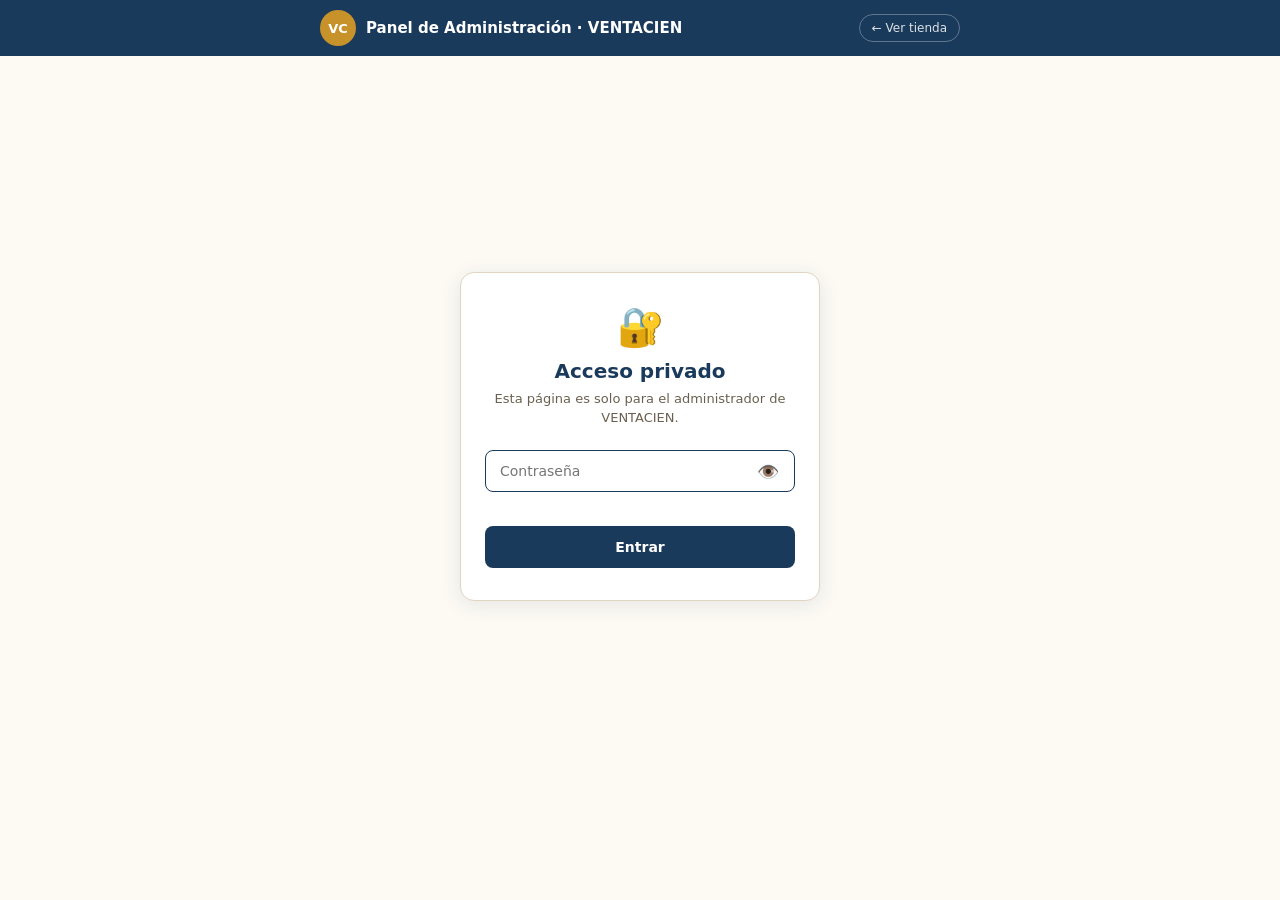
==== admin-ventacien-seguro-7x9k2.html @ 49055be9 "Add files via upload" ====
<!DOCTYPE html>
<html lang="es">
<head>
<meta charset="UTF-8">
<meta name="viewport" content="width=device-width, initial-scale=1.0">
<title>Admin · VENTACIEN</title>
<style>
:root{
  --azul:#1a3a5c;--azul2:#2a5080;--dorado:#c8922a;
  --crema:#fdfaf4;--crema2:#f5efe4;--linea:#e0d5c0;
  --texto:#1e2d1e;--suave:#6b6050;--rojo:#c0392b;--verde:#1a8a4a;--radio:10px;
}
*{box-sizing:border-box;margin:0;padding:0;}
body{background:var(--crema);color:var(--texto);font-family:'Segoe UI',system-ui,-apple-system,sans-serif;min-height:100vh;font-size:15px;}
button{cursor:pointer;font-family:inherit;}

.hdr{background:var(--azul);color:#fff;padding:0 16px;}
.hdr-in{max-width:640px;margin:0 auto;display:flex;align-items:center;justify-content:space-between;height:56px;}
.badge{width:36px;height:36px;border-radius:50%;background:var(--dorado);display:flex;align-items:center;justify-content:center;font-weight:800;font-size:13px;color:#fff;}
.hdr-titulo{font-weight:700;font-size:15px;margin-left:10px;flex:1;}
.hdr-link{background:transparent;border:1.5px solid rgba(255,255,255,0.3);color:rgba(255,255,255,0.85);padding:6px 12px;border-radius:20px;font-size:12px;text-decoration:none;}

.wrap{max-width:640px;margin:0 auto;padding:20px 14px 80px;}

.login-bg{min-height:80vh;display:flex;align-items:center;justify-content:center;}
.login-card{background:#fff;border:1px solid var(--linea);border-radius:14px;padding:32px 24px;max-width:360px;width:100%;text-align:center;box-shadow:0 4px 20px rgba(26,58,92,0.1);}
.login-ico{font-size:38px;margin-bottom:10px;}
.login-h{font-size:20px;font-weight:800;color:var(--azul);margin-bottom:6px;}
.login-p{font-size:13px;color:var(--suave);margin-bottom:22px;line-height:1.5;}

.pass-wrap{position:relative;margin-bottom:10px;}
.pass-wrap .input{margin-bottom:0;padding-right:44px;}
.toggle-pass{position:absolute;right:6px;top:50%;transform:translateY(-50%);background:transparent;border:none;font-size:18px;padding:6px 10px;border-radius:6px;color:var(--suave);}
.toggle-pass:hover{background:var(--crema2);}

.input{width:100%;border:1.5px solid var(--linea);border-radius:8px;padding:12px 14px;font-size:14px;font-family:inherit;background:#fff;transition:border-color .2s;margin-bottom:10px;}
.input:focus{outline:none;border-color:var(--azul);}
.err{color:var(--rojo);font-size:12px;min-height:16px;margin-bottom:8px;line-height:1.4;}
.btn{width:100%;border:none;padding:13px;border-radius:8px;font-size:14px;font-weight:700;transition:background .2s;}
.btn-azul{background:var(--azul);color:#fff;}
.btn-azul:hover{background:var(--azul2);}
.btn-dorado{background:var(--dorado);color:#fff;}
.btn-verde{background:var(--verde);color:#fff;}
.btn-verde:hover{background:#0f6a37;}
.btn-outline{background:transparent;border:1.5px solid var(--linea);color:var(--suave);width:100%;padding:12px;border-radius:8px;font-size:14px;font-weight:600;}

#panel,#form-producto{display:none;}
.aviso{background:rgba(200,146,42,.1);border:1.5px solid rgba(200,146,42,.35);border-radius:8px;padding:12px 14px;font-size:12.5px;line-height:1.65;color:#5c4a14;margin-bottom:16px;}
.aviso code{background:rgba(200,146,42,.2);padding:1px 5px;border-radius:3px;font-weight:700;}
.aviso strong{color:var(--rojo);}
.acciones-top{display:flex;flex-direction:column;gap:10px;margin-bottom:20px;}
.acciones-github{display:flex;flex-wrap:wrap;gap:8px;align-items:center;background:#fff;border:1px solid var(--linea);border-radius:10px;padding:12px;margin-bottom:16px;}
.acciones-github input{flex:1;min-width:140px;border:1.5px solid var(--linea);border-radius:6px;padding:8px 10px;font-size:13px;}
.acciones-github .btn{width:auto;padding:8px 18px;}

/* ===== PANEL TASAS DE CAMBIO ===== */
.tasas-panel{background:#fff;border:1.5px solid var(--dorado);border-radius:10px;padding:14px;margin-bottom:16px;}
.tasas-titulo{font-size:13px;font-weight:800;color:var(--azul);margin-bottom:10px;display:flex;align-items:center;gap:6px;text-transform:uppercase;letter-spacing:.04em;}
.tasas-grid{display:grid;grid-template-columns:repeat(auto-fill,minmax(150px,1fr));gap:8px;margin-bottom:10px;}
.tasa-item{display:flex;flex-direction:column;gap:3px;}
.tasa-item label{font-size:10.5px;font-weight:700;color:var(--suave);text-transform:uppercase;letter-spacing:.04em;}
.tasa-item input{border:1.5px solid var(--linea);border-radius:6px;padding:7px 9px;font-size:14px;font-family:inherit;font-weight:700;color:var(--azul);background:#fff;width:100%;}
.tasa-item input:focus{outline:none;border-color:var(--azul);}
.tasa-item input[readonly]{background:var(--crema2);color:var(--suave);cursor:not-allowed;}
.tasas-btns{display:flex;flex-wrap:wrap;gap:8px;}
.tasas-btns .btn{width:auto;padding:8px 14px;font-size:12px;}
.tasas-help{font-size:11px;color:var(--suave);margin-top:8px;line-height:1.5;}

.cat-select{width:100%;border:1.5px solid var(--linea);border-radius:8px;padding:10px 12px;font-size:13.5px;font-family:inherit;background:#fff;color:var(--texto);margin-bottom:16px;}
.buscador-admin{width:100%;border:1.5px solid var(--linea);border-radius:8px;padding:10px 12px;font-size:13.5px;font-family:inherit;background:#fff;color:var(--texto);margin-bottom:12px;}
.buscador-admin:focus{outline:none;border-color:var(--azul);}
.resultado-contador{font-size:12px;color:var(--suave);margin-bottom:10px;display:block;}

.lista{display:flex;flex-direction:column;gap:10px;}
.item{display:flex;align-items:center;gap:12px;background:#fff;border:1px solid var(--linea);border-radius:10px;padding:12px;box-shadow:0 1px 4px rgba(26,58,92,.06);}
.item.rebajado{border-color:#e6391a;box-shadow:0 1px 6px rgba(230,57,26,.15);}
.item-img{width:60px;height:60px;border-radius:8px;object-fit:cover;flex-shrink:0;background:var(--crema2);}
.item-img-ph{width:60px;height:60px;border-radius:8px;flex-shrink:0;background:var(--crema2);display:flex;align-items:center;justify-content:center;font-size:22px;opacity:.4;}
.item-info{flex:1;min-width:0;}
.item-cat{font-size:10.5px;font-weight:700;text-transform:uppercase;letter-spacing:.06em;color:var(--dorado);margin-bottom:2px;}
.item-nombre{font-size:14px;font-weight:700;color:var(--azul);white-space:nowrap;overflow:hidden;text-overflow:ellipsis;}
.item-precio{font-size:12.5px;color:var(--dorado);margin-top:2px;}
.item-precio .precio-orig{color:#999;text-decoration:line-through;margin-left:4px;font-weight:400;font-size:11.5px;}
.item-precio .precio-off{background:#fdecec;color:#c0392b;font-weight:800;font-size:10.5px;padding:1px 5px;border-radius:3px;margin-left:4px;}
.item-btns{display:flex;gap:6px;flex-shrink:0;}
.btn-sm{border:1.5px solid var(--linea);background:transparent;color:var(--texto);font-size:12px;padding:6px 10px;border-radius:6px;font-family:inherit;}
.btn-del{border:1.5px solid var(--rojo);background:transparent;color:var(--rojo);width:34px;height:34px;border-radius:6px;display:flex;align-items:center;justify-content:center;font-size:16px;}
.btn-stock{border:1.5px solid var(--suave);background:transparent;color:var(--suave);width:34px;height:34px;border-radius:6px;display:flex;align-items:center;justify-content:center;font-size:15px;}
.btn-stock.activo{border-color:var(--rojo);background:var(--rojo);color:#fff;}
.item.agotado{opacity:.5;}
.item-agotado-tag{color:var(--rojo);font-weight:700;}
.empty-lista{text-align:center;padding:36px 20px;color:var(--suave);font-size:14px;}

.form-h{font-size:18px;font-weight:800;color:var(--azul);margin-bottom:18px;}
.form-group{margin-bottom:16px;}
.form-row{display:flex;gap:12px;margin-bottom:16px;}
.lbl{display:block;font-size:11.5px;font-weight:700;color:var(--suave);margin-bottom:6px;text-transform:uppercase;letter-spacing:.04em;}
.textarea{width:100%;border:1.5px solid var(--linea);border-radius:8px;padding:11px 13px;font-size:14px;background:#fff;min-height:85px;resize:vertical;font-family:inherit;}
.textarea:focus{outline:none;border-color:var(--azul);}
.img-picker{border:2px dashed var(--linea);border-radius:10px;cursor:pointer;display:flex;align-items:center;justify-content:center;overflow:hidden;height:170px;background:#fff;transition:border-color .2s;}
.img-picker:hover{border-color:var(--azul);}
.img-picker img{width:100%;height:100%;object-fit:cover;}
.img-ph{display:flex;flex-direction:column;align-items:center;gap:8px;color:var(--suave);font-size:13px;}
.aviso-archivo{margin-top:10px;background:rgba(200,146,42,.1);border:1.5px dashed rgba(200,146,42,.5);border-radius:8px;padding:11px 13px;font-size:12px;line-height:1.7;color:#5c4a14;display:none;}
.aviso-archivo code{background:rgba(200,146,42,.2);padding:1px 5px;border-radius:3px;font-weight:700;}
.btn-dl-foto{margin-top:8px;background:var(--dorado);color:#fff;border:none;padding:8px 14px;border-radius:6px;font-size:12px;font-weight:700;font-family:inherit;}
.sep{height:1px;background:var(--linea);margin:20px 0;}

.help-txt{font-size:11.5px;color:var(--suave);margin-top:4px;line-height:1.5;}
.help-txt code{background:var(--crema2);padding:1px 5px;border-radius:3px;font-weight:700;}

.preview-card{background:#fff;border:1px solid var(--linea);border-radius:12px;padding:12px;margin-bottom:16px;display:flex;gap:12px;align-items:center;}
.preview-card.rebajado{border-color:#e6391a;background:linear-gradient(135deg,#fff 70%,#fff5f4);}
.preview-img{width:60px;height:60px;border-radius:8px;object-fit:cover;background:var(--crema2);flex-shrink:0;display:flex;align-items:center;justify-content:center;font-size:22px;opacity:.5;}
.preview-info{flex:1;min-width:0;}
.preview-nombre{font-size:13px;font-weight:700;color:var(--azul);margin-bottom:3px;}
.preview-precio{font-size:16px;font-weight:800;color:var(--azul);}
.preview-precio.rebajado{color:#c0392b;}
.preview-precio-orig{font-size:12px;color:#999;text-decoration:line-through;font-weight:500;margin-left:6px;}
.preview-off{display:inline-block;background:linear-gradient(135deg,#e6391a,#ff6a2f);color:#fff;font-size:11px;font-weight:900;padding:2px 7px;border-radius:4px;margin-left:6px;letter-spacing:.02em;}

.stats{display:grid;grid-template-columns:repeat(2,1fr);gap:10px;margin-bottom:18px;}
.stat{background:#fff;border:1px solid var(--linea);border-radius:10px;padding:14px;text-align:center;}
.stat-n{font-size:24px;font-weight:800;color:var(--azul);}
.stat-l{font-size:11px;color:var(--suave);text-transform:uppercase;letter-spacing:.06em;}

.toast{position:fixed;bottom:20px;left:50%;transform:translateX(-50%);background:#1a3a5c;color:#fff;padding:12px 24px;border-radius:10px;font-weight:600;box-shadow:0 4px 15px rgba(0,0,0,0.3);z-index:999;animation:fadeIn 0.3s;max-width:90%;text-align:center;}
@keyframes fadeIn{from{opacity:0;transform:translateY(20px);}to{opacity:1;transform:translateY(0);}}
</style>
</head>
<body>

<header class="hdr">
  <div class="hdr-in">
    <div class="badge">VC</div>
    <span class="hdr-titulo">Panel de Administración · VENTACIEN</span>
    <a href="index.html" class="hdr-link">← Ver tienda</a>
  </div>
</header>

<div class="wrap">

  <!-- LOGIN -->
  <div class="login-bg" id="loginWrap">
    <div class="login-card">
      <div class="login-ico">🔐</div>
      <h2 class="login-h">Acceso privado</h2>
      <p class="login-p">Esta página es solo para el administrador de VENTACIEN.</p>
      <div class="pass-wrap">
        <input type="password" class="input" id="passInput" placeholder="Contraseña" autocomplete="off">
        <button type="button" class="toggle-pass" id="togglePass" title="Mostrar/ocultar contraseña">👁️</button>
      </div>
      <div class="err" id="loginErr"></div>
      <button class="btn btn-azul" id="loginBtn">Entrar</button>
    </div>
  </div>

  <!-- PANEL -->
  <div id="panel">

    <div class="stats" id="stats"></div>

    <!-- TASAS DE CAMBIO -->
    <div class="tasas-panel">
      <div class="tasas-titulo">💱 Tasas de cambio (afectan los precios de la tienda)</div>
      <div class="tasas-grid">
        <div class="tasa-item"><label>USD (base)</label><input type="number" id="tasaUSD" value="1" step="0.01" readonly></div>
        <div class="tasa-item"><label>MN (CUP)</label><input type="number" id="tasaMN" value="810" step="1"></div>
        <div class="tasa-item"><label>Transferencia</label><input type="number" id="tasaTransferencia" value="825" step="1"></div>
        <div class="tasa-item"><label>Zelle</label><input type="number" id="tasaZelle" value="1.05" step="0.01"></div>
        <div class="tasa-item"><label>Tarjeta</label><input type="number" id="tasaTarjeta" value="1.1" step="0.01"></div>
        <div class="tasa-item"><label>Euro</label><input type="number" id="tasaEuro" value="0.90" step="0.01"></div>
      </div>
      <div class="tasas-btns">
        <button class="btn btn-azul" id="guardarTasasBtn">💾 Guardar (local)</button>
        <button class="btn btn-verde" id="publicarTasasBtn">🚀 Publicar en GitHub</button>
        <button class="btn btn-dorado" id="descargarTasasBtn">⬇ Descargar tasas.json</button>
      </div>
      <div class="tasas-help">💡 El <strong>USD</strong> siempre es 1 (es la moneda base). Los demás valores son el multiplicador desde USD. Ej: si MN = 810, un producto de 10 USD se mostrará como <code>8,100 MN</code>.</div>
    </div>

    <div class="acciones-github" id="gitConfig">
      <input type="text" id="gitRepo" placeholder="usuario/repo (ej: revolico-cienfuegos/Catalogo-de-ventas)" style="flex:2;">
      <input type="password" id="gitToken" placeholder="Token de GitHub (clásico)" style="flex:2;">
      <button class="btn btn-azul" id="guardarGitConfig" style="width:auto;padding:8px 18px;">💾 Guardar</button>
      <button class="btn btn-verde" id="publicarGitBtn" style="width:auto;padding:8px 18px;">🚀 Publicar productos</button>
    </div>

    <div class="aviso">
      <strong>⚠️ Sincronización:</strong> Los productos que ves aquí están guardados en tu navegador (<code>localStorage</code>). <br>
      ✅ Al guardar un producto con foto nueva, la imagen se subirá automáticamente a GitHub (si has configurado token y repositorio).<br>
      <strong>💱 TASAS:</strong> Edita los valores del panel de arriba y pulsa <strong>🚀 Publicar en GitHub</strong> para que la tienda use las nuevas tasas. También puedes descargar <code>tasas.json</code> y subirlo manualmente.<br>
      <strong>💡 REBAJAS:</strong> Rellena <code>Precio original</code> para activar la rebaja (badge -X% rojo y sección "Ofertas del día").<br>
      <strong>⏱️ REBAJAS CON TIEMPO:</strong> La rebaja dura <strong>7 días</strong> desde la <code>Fecha de inicio de la rebaja</code>. Pasado ese tiempo, se quita automáticamente.<br>
      <strong>🆕 NUEVO:</strong> El campo <code>fecha_agregado</code> controla cuándo se quita el badge "Nuevo" (7 días después).<br>
      <strong>🎅 GORRO NAVIDEÑO:</strong> Cada producto tiene un checkbox propio para activar/desactivar la cinta verde y el gorro de regalo.
    </div>

    <div class="acciones-top">
      <button class="btn btn-azul" id="nuevoBtn">＋ Agregar producto</button>
      <button class="btn btn-dorado" id="descargarBtn">⬇ Descargar productos.json</button>
    </div>

    <input type="text" class="buscador-admin" id="buscarProducto" placeholder="🔍 Buscar producto por nombre...">
    <span class="resultado-contador" id="contadorResultados"></span>

    <select class="cat-select" id="filtroLista">
      <option value="todas">📦 Todos los productos</option>
    </select>

    <div class="empty-lista" id="emptyLista" style="display:none;">Aún no hay productos. ¡Agrega el primero!</div>
    <div class="lista" id="lista"></div>
  </div>

  <!-- FORMULARIO -->
  <div id="form-producto">
    <div class="form-h" id="formH">Nuevo producto</div>

    <div class="preview-card" id="previewCard">
      <div class="preview-img" id="previewImg">🖼️</div>
      <div class="preview-info">
        <div class="preview-nombre" id="previewNombre">Nombre del producto</div>
        <div id="previewPrecio"></div>
      </div>
    </div>

    <div class="form-group">
      <label class="lbl">Foto del producto</label>
      <div class="img-picker" id="imgPicker">
        <div class="img-ph"><span style="font-size:32px;">🖼️</span><span>Tocar para elegir foto</span></div>
      </div>
      <input type="file" accept="image/*" id="fileInput" style="display:none;">
      <div class="aviso-archivo" id="avisoArchivo"></div>
    </div>

    <div class="form-group">
      <label class="lbl">Categoría</label>
      <select class="input" id="campoCategoria">
        <option value="">-- Selecciona una categoría --</option>
        <option value="electricidad">⚡ Electricidad y Protección</option>
        <option value="solar">☀️ Energía Solar y Respaldo</option>
        <option value="moviles">📱 Dispositivos Móviles y Carga Portátil</option>
        <option value="electrodomesticos">🍳 Electrodomésticos y Cocina</option>
        <option value="audio">📺 Audio y Televisión</option>
        <option value="iluminacion">💡 Iluminación</option>
        <option value="herramientas">🔧 Herramientas</option>
        <option value="automotriz">🚗 Automotriz y Medición</option>
        <option value="miscelaneos">🏠 Misceláneos y Hogar</option>
        <option value="ecoflow">⚡ Ecoflow</option>
        <option value="motorinas">🛵 Movilidad Eléctrica (Bicis, Patinetas, Motorinas)</option>
      </select>
    </div>

    <div class="form-group">
      <label class="lbl">Nombre del producto</label>
      <input type="text" class="input" id="campoNombre" placeholder="Ej: Panel solar 200W monocristalino">
    </div>

    <div class="form-row">
      <div style="flex:2;">
        <label class="lbl">Precio actual (rebajado)</label>
        <input type="text" class="input" id="campoPrecio" placeholder="Ej: 85" inputmode="decimal">
      </div>
      <div style="flex:1;">
        <label class="lbl">Moneda</label>
        <input type="text" class="input" id="campoMoneda" placeholder="USD">
      </div>
    </div>

    <div class="form-group">
      <label class="lbl">Precio original (para REBAJAS — opcional)</label>
      <input type="text" class="input" id="campoPrecioOriginal" placeholder="Ej: 120 (dejar vacío si no hay rebaja)" inputmode="decimal">
      <div class="help-txt">💡 Si pones un número <strong>mayor</strong> que el "Precio actual", se activa la rebaja: la tienda mostrará el precio tachado, un badge <code>-X%</code> rojo, y el producto aparecerá en <strong>Ofertas del día</strong>.</div>
    </div>

    <div class="form-group" id="grupoFechaRebaja" style="display:none;">
      <label class="lbl">📅 Fecha de inicio de la rebaja (duración: 7 días)</label>
      <input type="date" class="input" id="campoFechaRebaja">
      <div class="help-txt">💡 La rebaja se <strong>quitará automáticamente 7 días</strong> después de esta fecha. Se rellena con hoy al activar una rebaja nueva.</div>
    </div>

    <div class="form-group">
      <label class="lbl">Descripción</label>
      <textarea class="textarea" id="campoDescripcion" placeholder="Características, especificaciones, estado, garantía..."></textarea>
    </div>

    <div class="form-group">
      <label class="lbl">Etiqueta (pestaña "Tendencias" de la tienda)</label>
      <select class="input" id="campoEtiqueta">
        <option value="">Ninguna</option>
        <option value="mas_vendido">🔥 Más vendido</option>
        <option value="nuevo">🆕 Nuevo</option>
      </select>
    </div>

    <div class="form-group" id="grupoFecha" style="display:none;">
      <label class="lbl">Fecha de agregado (para calcular los 7 días)</label>
      <input type="date" class="input" id="campoFechaAgregado">
      <div class="help-txt" id="helpFecha">💡 El badge 🆕 <strong>Nuevo</strong> se quita automáticamente <strong>7 días</strong> después de esta fecha. Se rellena con hoy al marcar "Nuevo" en un producto nuevo.</div>
    </div>

    <div class="form-group" style="display:flex;align-items:center;gap:8px;">
      <input type="checkbox" id="campoAgotado" style="width:18px;height:18px;">
      <label class="lbl" for="campoAgotado" style="margin:0;">🚫 Agotado (ocultarlo de la tienda online)</label>
    </div>

    <div class="form-group" style="display:flex;align-items:center;gap:8px;">
      <input type="checkbox" id="campoDomicilio" style="width:18px;height:18px;" checked>
      <label class="lbl" for="campoDomicilio" style="margin:0;">🚚 Domicilio gratis (en Cienfuegos)</label>
    </div>

    <div class="form-group" style="display:flex;align-items:center;gap:8px;">
      <input type="checkbox" id="campoRegalo" style="width:18px;height:18px;" checked>
      <label class="lbl" for="campoRegalo" style="margin:0;">🎅 Gorro navideño de regalo (promoción de Navidad)</label>
    </div>
    <div class="help-txt" style="margin-top:-8px;margin-bottom:14px;">
      💡 Si lo desmarcas, el producto <strong>no</strong> mostrará la cinta verde ni el gorro navideño en la tienda, aunque su precio supere los 20 USD.
    </div>

    <button class="btn btn-azul" id="guardarBtn">Guardar producto</button>
    <div class="sep"></div>
    <button class="btn-outline" id="cancelarBtn">Cancelar</button>
  </div>

</div>

<script>
// ============================================================
//  CONFIGURACIÓN
// ============================================================
const PASS = "V3nt4C13nFueg0s2026!";
const LS = "vc_admin_productos";
const LS_GIT = "vc_admin_git";
const LS_TASAS = "vc_admin_tasas";
const UMBRAL_REGALO_USD = 20;
const DIAS_REBAJA = 7;

// Tasas por defecto (deben coincidir con las del index)
const TASAS_DEFAULT = {
  USD: 1,
  MN: 810,
  Transferencia: 825,
  Zelle: 1.05,
  Tarjeta: 1.1,
  Euro: 0.90
};

const CATS = [
  {id:"electricidad",nombre:"Electricidad y Protección",ico:"⚡"},
  {id:"solar",nombre:"Energía Solar y Respaldo",ico:"☀️"},
  {id:"moviles",nombre:"Dispositivos Móviles y Carga Portátil",ico:"📱"},
  {id:"electrodomesticos",nombre:"Electrodomésticos y Cocina",ico:"🍳"},
  {id:"audio",nombre:"Audio y Televisión",ico:"📺"},
  {id:"iluminacion",nombre:"Iluminación",ico:"💡"},
  {id:"herramientas",nombre:"Herramientas",ico:"🔧"},
  {id:"automotriz",nombre:"Automotriz y Medición",ico:"🚗"},
  {id:"miscelaneos",nombre:"Misceláneos y Hogar",ico:"🏠"},
  {id:"ecoflow",nombre:"Ecoflow",ico:"⚡"},
  {id:"motorinas",nombre:"Movilidad Eléctrica",ico:"🛵"},
];

let productos=[], editandoId=null, imagenActual="", archivoPendiente=null, archivoNombre="";
let filtroCategoria = "todas";
let textoBusqueda = "";

// ── UTILIDADES ──
function catNombre(id){ return CATS.find(c=>c.id===id)?.nombre||id; }
function catIco(id){ return CATS.find(c=>c.id===id)?.ico||"📦"; }
function fmt(p,m){ return p?`${p} ${m||""}`.trim():""; }

function tieneDescuento(p){
  if (!p) return false;
  const po = parseFloat(p.precio_original);
  const pf = parseFloat(p.precio);
  const baseOk = !isNaN(po) && !isNaN(pf) && po > pf && po > 0;
  if (!baseOk) return false;
  if (!p.fecha_rebaja) return true;
  const fecha = new Date(p.fecha_rebaja);
  if (isNaN(fecha.getTime())) return true;
  const ahora = new Date();
  const diffMs = ahora.getTime() - fecha.getTime();
  if (diffMs < 0) return true;
  const diasTranscurridos = diffMs / (1000 * 60 * 60 * 24);
  return diasTranscurridos < DIAS_REBAJA;
}

function tieneRebajaBruta(p){
  if (!p) return false;
  const po = parseFloat(p.precio_original);
  const pf = parseFloat(p.precio);
  return !isNaN(po) && !isNaN(pf) && po > pf && po > 0;
}

function diasRestantesRebaja(p){
  if (!tieneRebajaBruta(p)) return null;
  if (!p.fecha_rebaja) return null;
  const fecha = new Date(p.fecha_rebaja);
  if (isNaN(fecha.getTime())) return null;
  const ahora = new Date();
  const diffMs = ahora.getTime() - fecha.getTime();
  const dias = (1000 * 60 * 60 * 24);
  const restantes = Math.ceil(DIAS_REBAJA - (diffMs / dias));
  return Math.max(0, restantes);
}

function porcentajeDescuento(p){
  if (!tieneDescuento(p)) return 0;
  const po = parseFloat(p.precio_original);
  const pf = parseFloat(p.precio);
  return Math.round(((po - pf) / po) * 100);
}

function tieneRegalo(p){
  if (!p) return false;
  if (p.regalo_navideno === true || p.regalo_navideno === "true") return true;
  if (p.regalo_navideno === false || p.regalo_navideno === "false") return false;
  const v = parseFloat(p.precio);
  return !isNaN(v) && v > UMBRAL_REGALO_USD;
}

function hoyISO(){
  const d = new Date();
  const y = d.getFullYear();
  const m = String(d.getMonth()+1).padStart(2,'0');
  const dd = String(d.getDate()).padStart(2,'0');
  return `${y}-${m}-${dd}`;
}

function mostrarToast(msg, color="#1a3a5c"){
  const old = document.querySelector(".toast");
  if(old) old.remove();
  const div = document.createElement("div");
  div.className = "toast";
  div.textContent = msg;
  div.style.background = color;
  document.body.appendChild(div);
  setTimeout(()=>div.remove(), 5000);
}

// ============================================================
//  LOGIN
// ============================================================
const passInput = document.getElementById("passInput");
const togglePass = document.getElementById("togglePass");

togglePass.addEventListener("click", () => {
  if (passInput.type === "password") {
    passInput.type = "text";
    togglePass.textContent = "🙈";
  } else {
    passInput.type = "password";
    togglePass.textContent = "👁️";
  }
  passInput.focus();
});

document.getElementById("loginBtn").addEventListener("click", login);
passInput.addEventListener("keydown", e=>{ if(e.key==="Enter") login(); });
window.addEventListener("load", ()=>{ passInput.focus(); });

function login(){
  const errEl = document.getElementById("loginErr");
  const escrito = (passInput.value || "").trim();
  if(escrito === ""){ errEl.textContent = "Escribe la contraseña."; return; }
  if(escrito === PASS){
    errEl.textContent = "";
    document.getElementById("loginWrap").style.display="none";
    document.getElementById("panel").style.display="block";
    cargar();
    cargarConfigGit();
    cargarTasasAdmin();
  } else {
    errEl.innerHTML = "❌ Contraseña incorrecta.<br><small style='color:#6b6050;'>Revisa mayúsculas, números (1 vs l, 0 vs O) y el signo <b>!</b> al final. Sin espacios.</small>";
    passInput.focus();
    passInput.select();
  }
}

// ============================================================
//  TASAS DE CAMBIO (ADMIN)
// ============================================================
function leerInputsTasas(){
  return {
    USD: 1,
    MN: parseFloat(document.getElementById("tasaMN").value) || TASAS_DEFAULT.MN,
    Transferencia: parseFloat(document.getElementById("tasaTransferencia").value) || TASAS_DEFAULT.Transferencia,
    Zelle: parseFloat(document.getElementById("tasaZelle").value) || TASAS_DEFAULT.Zelle,
    Tarjeta: parseFloat(document.getElementById("tasaTarjeta").value) || TASAS_DEFAULT.Tarjeta,
    Euro: parseFloat(document.getElementById("tasaEuro").value) || TASAS_DEFAULT.Euro,
  };
}

function rellenarInputsTasas(tasas){
  document.getElementById("tasaUSD").value = 1;
  document.getElementById("tasaMN").value = tasas.MN;
  document.getElementById("tasaTransferencia").value = tasas.Transferencia;
  document.getElementById("tasaZelle").value = tasas.Zelle;
  document.getElementById("tasaTarjeta").value = tasas.Tarjeta;
  document.getElementById("tasaEuro").value = tasas.Euro;
}

async function cargarTasasAdmin(){
  let tasas = { ...TASAS_DEFAULT };
  // 1) Intentar servidor
  try {
    const res = await fetch("tasas.json?_="+Date.now(), { cache: "no-store" });
    if (res.ok) {
      const data = await res.json();
      if (data && typeof data === "object") {
        tasas = { ...TASAS_DEFAULT, ...data, USD: 1 };
      }
    }
  } catch(e){ /* fallback */ }
  // 2) Fallback localStorage
  if (!tasas.MN || tasas.MN === TASAS_DEFAULT.MN) {
    try {
      const local = localStorage.getItem(LS_TASAS);
      if (local) {
        const data = JSON.parse(local);
        if (data && typeof data === "object") {
          tasas = { ...TASAS_DEFAULT, ...data, USD: 1 };
        }
      }
    } catch(_) {}
  }
  rellenarInputsTasas(tasas);
  localStorage.setItem(LS_TASAS, JSON.stringify(tasas));
  console.log("💱 Tasas cargadas en admin:", tasas);
}

document.getElementById("guardarTasasBtn").addEventListener("click", ()=>{
  const tasas = leerInputsTasas();
  localStorage.setItem(LS_TASAS, JSON.stringify(tasas));
  mostrarToast("✅ Tasas guardadas en local", "#1a8a4a");
});

document.getElementById("publicarTasasBtn").addEventListener("click", async ()=>{
  const {repo, token} = obtenerConfigGit();
  if(!repo || !token){
    mostrarToast("❌ Configura primero el repositorio y el token de GitHub", "#c0392b");
    return;
  }
  const tasas = leerInputsTasas();
  const btn = document.getElementById("publicarTasasBtn");
  btn.textContent = "⏳ Publicando...";
  btn.disabled = true;
  try {
    const contenido = JSON.stringify(tasas, null, 2);
    const sha = await obtenerSHAArchivo(repo, token, "tasas.json");
    await actualizarArchivoEnRepo(repo, token, "tasas.json", contenido, sha);
    localStorage.setItem(LS_TASAS, JSON.stringify(tasas));
    mostrarToast("✅ Tasas publicadas en GitHub correctamente", "#1a8a4a");
  } catch(err) {
    mostrarToast("❌ Error: " + err.message, "#c0392b");
  } finally {
    btn.textContent = "🚀 Publicar en GitHub";
    btn.disabled = false;
  }
});

document.getElementById("descargarTasasBtn").addEventListener("click", ()=>{
  const tasas = leerInputsTasas();
  const blob = new Blob([JSON.stringify(tasas, null, 2)], {type:"application/json"});
  const url = URL.createObjectURL(blob);
  const a = document.createElement("a"); a.href = url; a.download = "tasas.json";
  document.body.appendChild(a); a.click(); document.body.removeChild(a); URL.revokeObjectURL(url);
  mostrarToast("✅ tasas.json descargado · súbelo a GitHub", "#1a3a5c");
});

// ── CONFIGURACIÓN GITHUB ──
function cargarConfigGit(){
  const data = localStorage.getItem(LS_GIT);
  if(data){
    try{
      const {repo, token} = JSON.parse(data);
      document.getElementById("gitRepo").value = repo||"";
      document.getElementById("gitToken").value = token||"";
    }catch(e){}
  }
}

function obtenerConfigGit(){
  const repo = document.getElementById("gitRepo").value.trim();
  const token = document.getElementById("gitToken").value.trim();
  return {repo, token};
}

document.getElementById("guardarGitConfig").addEventListener("click", ()=>{
  const {repo, token} = obtenerConfigGit();
  if(!repo || !token){
    mostrarToast("❌ Completa ambos campos (repo y token)", "#c0392b");
    return;
  }
  localStorage.setItem(LS_GIT, JSON.stringify({repo, token}));
  mostrarToast("✅ Configuración guardada", "#1a8a4a");
});

// ── SUBIR IMAGEN A GITHUB ──
async function subirImagenAGitHub(repo, token, nombreArchivo, blobImagen){
  const urlBase = `https://api.github.com/repos/${repo}/contents/imagenes/${nombreArchivo}`;
  let sha = null;
  try {
    const res = await fetch(urlBase, {
      headers: { Authorization: `token ${token}`, Accept: "application/vnd.github.v3+json" }
    });
    if(res.ok){
      const data = await res.json();
      sha = data.sha;
    } else if(res.status !== 404){
      throw new Error(`Error al verificar imagen: ${res.status} ${res.statusText}`);
    }
  } catch(e){
    if(!e.message.includes("404")) throw e;
  }

  const base64 = await new Promise((resolve, reject) => {
    const reader = new FileReader();
    reader.onload = () => resolve(reader.result.split(',')[1]);
    reader.onerror = reject;
    reader.readAsDataURL(blobImagen);
  });

  const body = {
    message: `Subir imagen ${nombreArchivo} desde panel admin VENTACIEN`,
    content: base64,
    branch: "main"
  };
  if(sha) body.sha = sha;

  const res = await fetch(urlBase, {
    method: "PUT",
    headers: {
      Authorization: `token ${token}`,
      "Content-Type": "application/json",
      Accept: "application/vnd.github.v3+json"
    },
    body: JSON.stringify(body)
  });
  if(!res.ok){
    const err = await res.json();
    throw new Error(err.message || `HTTP ${res.status}`);
  }
  return true;
}

// ── GITHUB: helpers genéricos ──
async function obtenerSHAArchivo(repo, token, nombreArchivo){
  const url = `https://api.github.com/repos/${repo}/contents/${nombreArchivo}`;
  const res = await fetch(url, {
    headers: {
      Authorization: `token ${token}`,
      Accept: "application/vnd.github.v3+json"
    }
  });
  if(res.status === 404) return null;
  if(!res.ok) throw new Error(`Error al obtener SHA de ${nombreArchivo}: ${res.status} ${res.statusText}`);
  const data = await res.json();
  return data.sha;
}

async function actualizarArchivoEnRepo(repo, token, nombreArchivo, contenido, sha){
  const url = `https://api.github.com/repos/${repo}/contents/${nombreArchivo}`;
  const body = {
    message: `Actualización de ${nombreArchivo} desde panel admin VENTACIEN`,
    content: btoa(unescape(encodeURIComponent(contenido))),
    sha: sha || undefined
  };
  const res = await fetch(url, {
    method: "PUT",
    headers: {
      Authorization: `token ${token}`,
      "Content-Type": "application/json",
      Accept: "application/vnd.github.v3+json"
    },
    body: JSON.stringify(body)
  });
  if(!res.ok){
    const err = await res.json();
    throw new Error(err.message || `HTTP ${res.status}`);
  }
  return true;
}

// ── PUBLICAR PRODUCTOS ──
document.getElementById("publicarGitBtn").addEventListener("click", async ()=>{
  const {repo, token} = obtenerConfigGit();
  if(!repo || !token){
    mostrarToast("❌ Configura primero el repositorio y el token", "#c0392b");
    return;
  }
  if(productos.length === 0){
    mostrarToast("❌ No hay productos para publicar", "#c0392b");
    return;
  }

  const btn = document.getElementById("publicarGitBtn");
  btn.textContent = "⏳ Publicando...";
  btn.disabled = true;

  try {
    if(archivoPendiente && archivoNombre){
      mostrarToast("⏳ Subiendo imagen pendiente...", "#1a3a5c");
      try {
        await subirImagenAGitHub(repo, token, archivoNombre, archivoPendiente);
        archivoPendiente = null;
        archivoNombre = "";
        mostrarToast("✅ Imagen subida correctamente", "#1a8a4a");
      } catch(err) {
        mostrarToast("⚠️ Error al subir imagen: "+err.message, "#c0392b");
      }
    }

    mostrarToast("⏳ Publicando productos.json...", "#1a3a5c");
    const contenido = JSON.stringify(productos, null, 2);
    const sha = await obtenerSHAArchivo(repo, token, "productos.json");
    await actualizarArchivoEnRepo(repo, token, "productos.json", contenido, sha);
    mostrarToast("✅ Productos publicados en GitHub correctamente", "#1a8a4a");
  } catch(err){
    mostrarToast("❌ Error: "+err.message, "#c0392b");
  } finally {
    btn.textContent = "🚀 Publicar productos";
    btn.disabled = false;
  }
});

// ── DATOS ──
function cargar(){
  fetch("productos.json?_="+Date.now(), { cache: "no-store", headers: { "Cache-Control": "no-cache" } })
    .then(r=>r.json())
    .then(d=>{
      productos=Array.isArray(d)?d:[];
      localStorage.setItem(LS, JSON.stringify(productos));
      renderStats();
      renderLista();
      buildFiltro();
    })
    .catch(()=>{
      const local = localStorage.getItem(LS);
      if(local){
        try{ productos=JSON.parse(local); }catch(e){ productos=[]; }
      } else { productos=[]; }
      renderStats();
      renderLista();
      buildFiltro();
    });
}

function guardarLocal(){ localStorage.setItem(LS, JSON.stringify(productos)); }

// ── STATS ──
function renderStats(){
  const total = productos.length;
  const cats = new Set(productos.map(p=>p.categoria)).size;
  const ofertas = productos.filter(p => tieneDescuento(p)).length;
  const nuevos = productos.filter(p => p.etiqueta === "nuevo").length;
  document.getElementById("stats").innerHTML=`
    <div class="stat"><div class="stat-n">${total}</div><div class="stat-l">Productos</div></div>
    <div class="stat"><div class="stat-n">${cats}</div><div class="stat-l">Categorías</div></div>
    <div class="stat"><div class="stat-n" style="color:#c0392b;">${ofertas}</div><div class="stat-l">🔥 Rebajados</div></div>
    <div class="stat"><div class="stat-n" style="color:#1257c9;">${nuevos}</div><div class="stat-l">🆕 Nuevos</div></div>
  `;
}

// ── FILTRO Y BÚSQUEDA ──
function buildFiltro(){
  const sel = document.getElementById("filtroLista");
  const catsActivas = CATS.filter(c=>productos.some(p=>p.categoria===c.id));
  sel.innerHTML = `<option value="todas">📦 Todos (${productos.length})</option>` +
    catsActivas.map(c=>{
      const n = productos.filter(p=>p.categoria===c.id).length;
      return `<option value="${c.id}">${c.ico} ${c.nombre} (${n})</option>`;
    }).join("");
  if (filtroCategoria && sel.querySelector(`option[value="${filtroCategoria}"]`)) {
    sel.value = filtroCategoria;
  } else {
    sel.value = "todas";
  }
}

document.getElementById("filtroLista").addEventListener("change", e=>{
  filtroCategoria = e.target.value;
  renderLista();
});

document.getElementById("buscarProducto").addEventListener("input", e=>{
  textoBusqueda = e.target.value.trim().toLowerCase();
  renderLista();
});

// ── LISTA ──
function renderLista(){
  const lista = document.getElementById("lista");
  const empty = document.getElementById("emptyLista");
  const contador = document.getElementById("contadorResultados");

  let datos = productos;
  if (filtroCategoria !== "todas") {
    datos = datos.filter(p => p.categoria === filtroCategoria);
  }
  if (textoBusqueda !== "") {
    datos = datos.filter(p => p.nombre.toLowerCase().normalize("NFD").replace(/[\u0300-\u036f]/g,"").includes(textoBusqueda));
  }

  contador.textContent = datos.length > 0 ? `🔍 ${datos.length} producto${datos.length!==1?"s":""} encontrado${datos.length!==1?"s":""}` : "";

  if(!datos.length){
    empty.style.display="block";
    lista.innerHTML="";
    return;
  }
  empty.style.display="none";

  lista.innerHTML = datos.map(p=>{
    const hasImg = p.imagen && p.imagen.length > 0;
    const imgHtml = hasImg ? `<div style="position:relative;"><img class="item-img" src="${p.imagen}" alt="${p.nombre}" loading="lazy" onerror="console.warn('Admin lista: imagen no encontrada:', this.src); this.style.display='none'; this.parentElement.querySelector('.item-img-ph').style.display='flex';"><div class="item-img-ph" style="display:none;">🖼️</div></div>` : `<div class="item-img-ph">🖼️</div>`;
    const desc = tieneDescuento(p);
    const pct = desc ? porcentajeDescuento(p) : 0;
    const regalo = tieneRegalo(p);
    const diasRest = diasRestantesRebaja(p);
    const rebajaVencida = tieneRebajaBruta(p) && !tieneDescuento(p);
    let rebajaInfo = "";
    if (desc && diasRest !== null) {
      rebajaInfo = ` · <span style="color:#c0392b;font-weight:700;">⏱️ ${diasRest} día${diasRest!==1?'s':''} restante${diasRest!==1?'s':''}</span>`;
    } else if (rebajaVencida) {
      rebajaInfo = ` · <span style="color:#999;font-weight:700;">⏱️ rebaja vencida</span>`;
    }
    return `
    <div class="item ${p.agotado?'agotado':''} ${desc?'rebajado':''}">
      ${imgHtml}
      <div class="item-info">
        <div class="item-cat">${catIco(p.categoria)} ${catNombre(p.categoria)}${p.etiqueta==="mas_vendido"?' · 🔥 Más vendido':p.etiqueta==="nuevo"?' · 🆕 Nuevo':''}${desc?' · 🔥 OFERTA':''}${regalo?' · 🎅 Regalo':''}${p.agotado?' · <span class="item-agotado-tag">Agotado</span>':''}${rebajaInfo}</div>
        <div class="item-nombre">${p.nombre||"(sin nombre)"}</div>
        <div class="item-precio">${desc 
          ? `${fmt(p.precio,p.moneda)} <span class="precio-orig">${fmt(p.precio_original,p.moneda)}</span> <span class="precio-off">-${pct}%</span>`
          : fmt(p.precio,p.moneda)}</div>
        ${p.domicilio_gratis === false ? '<div style="font-size:10px;color:#c0392b;font-weight:700;">🚫 Sin domicilio gratis</div>' : ''}
        ${p.fecha_agregado && p.etiqueta==="nuevo" ? `<div style="font-size:10px;color:#6b6050;">📅 Agregado: ${p.fecha_agregado}</div>` : ''}
        ${p.fecha_rebaja && tieneRebajaBruta(p) ? `<div style="font-size:10px;color:#6b6050;">📅 Rebaja iniciada: ${p.fecha_rebaja}</div>` : ''}
      </div>
      <div class="item-btns">
        <button class="btn-stock ${p.agotado?'activo':''}" data-stock="${p.id}" title="${p.agotado?'Marcar como disponible':'Marcar como agotado'}">${p.agotado?'✅':'🚫'}</button>
        <button class="btn-sm" data-id="${p.id}">✏️</button>
        <button class="btn-del" data-del="${p.id}">✕</button>
      </div>
    </div>
  `}).join("");

  lista.querySelectorAll(".btn-sm").forEach(b=>b.addEventListener("click",()=>abrirForm(productos.find(p=>p.id===b.dataset.id))));
  lista.querySelectorAll(".btn-del").forEach(b=>b.addEventListener("click",()=>eliminar(b.dataset.del)));
  lista.querySelectorAll(".btn-stock").forEach(b=>b.addEventListener("click",()=>toggleAgotado(b.dataset.stock)));
}

function toggleAgotado(id){
  const p = productos.find(p=>p.id===id);
  if(!p) return;
  p.agotado = !p.agotado;
  guardarLocal();
  renderLista();
}

function eliminar(id){
  if(!confirm("¿Eliminar este producto?")) return;
  productos = productos.filter(p=>p.id!==id);
  guardarLocal(); 
  renderStats(); 
  buildFiltro(); 
  renderLista();
}

// ── FORMULARIO ──
document.getElementById("nuevoBtn").addEventListener("click",()=>abrirForm(null));
document.getElementById("cancelarBtn").addEventListener("click",cerrarForm);

function abrirForm(p){
  document.getElementById("panel").style.display="none";
  document.getElementById("form-producto").style.display="block";
  document.getElementById("formH").textContent = p?"Editar producto":"Nuevo producto";
  editandoId=p?p.id:null;
  imagenActual=p?(p.imagen||""):"";
  archivoPendiente=null; archivoNombre="";
  document.getElementById("campoCategoria").value=p?(p.categoria||""):"";
  document.getElementById("campoNombre").value=p?(p.nombre||""):"";
  document.getElementById("campoPrecio").value=p?(p.precio||""):"";
  document.getElementById("campoPrecioOriginal").value=p?(p.precio_original||""):"";
  document.getElementById("campoMoneda").value=p?(p.moneda||"USD"):"USD";
  document.getElementById("campoDescripcion").value=p?(p.descripcion||""):"";
  document.getElementById("campoEtiqueta").value=p?(p.etiqueta||""):"";
  document.getElementById("campoAgotado").checked=p?!!p.agotado:false;
  document.getElementById("campoDomicilio").checked=p? (p.domicilio_gratis !== false) : true;

  let regaloChecked;
  if (p) {
    if (typeof p.regalo_navideno === "boolean") regaloChecked = p.regalo_navideno;
    else if (p.regalo_navideno === "true") regaloChecked = true;
    else if (p.regalo_navideno === "false") regaloChecked = false;
    else {
      const pr = parseFloat(p.precio);
      regaloChecked = !isNaN(pr) && pr > UMBRAL_REGALO_USD;
    }
  } else {
    regaloChecked = true;
  }
  document.getElementById("campoRegalo").checked = regaloChecked;

  const etiquetaSel = document.getElementById("campoEtiqueta").value;
  const grupoFecha = document.getElementById("grupoFecha");
  const campoFecha = document.getElementById("campoFechaAgregado");
  if(etiquetaSel === "nuevo"){
    grupoFecha.style.display = "block";
    campoFecha.value = p && p.fecha_agregado ? p.fecha_agregado : hoyISO();
  } else {
    grupoFecha.style.display = "none";
    campoFecha.value = p && p.fecha_agregado ? p.fecha_agregado : "";
  }

  const grupoFechaRebaja = document.getElementById("grupoFechaRebaja");
  const campoFechaRebaja = document.getElementById("campoFechaRebaja");
  if (p && tieneRebajaBruta(p)) {
    grupoFechaRebaja.style.display = "block";
    campoFechaRebaja.value = p.fecha_rebaja || hoyISO();
  } else {
    grupoFechaRebaja.style.display = "none";
    campoFechaRebaja.value = "";
  }

  const av=document.getElementById("avisoArchivo");
  av.style.display="none"; av.innerHTML="";
  actualizarPicker(p&&p.imagen?p.imagen:null);
  if(p&&p.imagen){ av.style.display="block"; av.innerHTML=`📌 Foto actual: <code>${p.imagen}</code>`; }
  actualizarPreview();
  window.scrollTo({top:0,behavior:"smooth"});
}

function cerrarForm(){
  document.getElementById("form-producto").style.display="none";
  document.getElementById("panel").style.display="block";
  textoBusqueda = "";
  document.getElementById("buscarProducto").value = "";
  renderLista();
}

function actualizarPicker(src){
  const pk=document.getElementById("imgPicker");
  if(src){
    pk.innerHTML = `<img src="${src}" alt="vista previa" onerror="console.warn('Admin picker: imagen no encontrada:', this.src); this.style.display='none'; this.parentElement.querySelector('.img-ph').style.display='flex';"><div class="img-ph" style="display:none;"><span style="font-size:32px;">🖼️</span><span>Foto no encontrada</span></div>`;
  } else {
    pk.innerHTML = `<div class="img-ph"><span style="font-size:32px;">🖼️</span><span>Tocar para elegir foto</span></div>`;
  }
}

function actualizarPreview(){
  const nombre = document.getElementById("campoNombre").value.trim() || "Nombre del producto";
  const precio = document.getElementById("campoPrecio").value.trim();
  const precioOrig = document.getElementById("campoPrecioOriginal").value.trim();
  const moneda = document.getElementById("campoMoneda").value.trim() || "USD";

  document.getElementById("previewNombre").textContent = nombre;

  const po = parseFloat(precioOrig);
  const pf = parseFloat(precio);
  const desc = !isNaN(po) && !isNaN(pf) && po > pf && po > 0;
  const pct = desc ? Math.round(((po - pf) / po) * 100) : 0;

  const card = document.getElementById("previewCard");
  const precioEl = document.getElementById("previewPrecio");

  const grupoFechaRebaja = document.getElementById("grupoFechaRebaja");
  const campoFechaRebaja = document.getElementById("campoFechaRebaja");
  if (desc) {
    grupoFechaRebaja.style.display = "block";
    if (!campoFechaRebaja.value) campoFechaRebaja.value = hoyISO();
  } else {
    grupoFechaRebaja.style.display = "none";
  }

  if(desc){
    card.classList.add("rebajado");
    precioEl.innerHTML = `
      <span class="preview-precio rebajado">${pf.toFixed(2)} ${moneda}</span>
      <span class="preview-precio-orig">${po.toFixed(2)} ${moneda}</span>
      <span class="preview-off">-${pct}%</span>
    `;
  } else {
    card.classList.remove("rebajado");
    if(precio){
      precioEl.innerHTML = `<span class="preview-precio">${pf.toFixed(2)} ${moneda}</span>`;
    } else {
      precioEl.innerHTML = `<span class="preview-precio" style="color:#999;font-size:13px;">Sin precio</span>`;
    }
  }

  const previewImg = document.getElementById("previewImg");
  if(imagenActual){
    previewImg.innerHTML = `<img src="${imagenActual}" style="width:100%;height:100%;object-fit:cover;border-radius:8px;" onerror="this.parentElement.textContent='🖼️';">`;
  } else {
    previewImg.textContent = "🖼️";
  }
}

["campoNombre","campoPrecio","campoPrecioOriginal","campoMoneda"].forEach(id=>{
  document.getElementById(id).addEventListener("input", actualizarPreview);
});

document.getElementById("campoEtiqueta").addEventListener("change", e=>{
  const grupoFecha = document.getElementById("grupoFecha");
  const campoFecha = document.getElementById("campoFechaAgregado");
  if(e.target.value === "nuevo"){
    grupoFecha.style.display = "block";
    if(!campoFecha.value) campoFecha.value = hoyISO();
  } else {
    grupoFecha.style.display = "none";
  }
});

document.getElementById("imgPicker").addEventListener("click",()=>document.getElementById("fileInput").click());

document.getElementById("fileInput").addEventListener("change", async e=>{
  const file=e.target.files?.[0]; if(!file) return;
  if(file.size>8*1024*1024){ alert("Imagen muy grande. Usa menos de 8MB."); return; }
  const nombre=document.getElementById("campoNombre").value.trim();
  const precio=document.getElementById("campoPrecio").value.trim();
  if(!nombre || !precio){
    alert("Primero escribe el Nombre y el Precio del producto, y después elige la foto (el nombre del archivo se genera igual que en imagen.py, usando esos dos datos).");
    e.target.value = "";
    return;
  }

  const av=document.getElementById("avisoArchivo");
  av.style.display="block";
  av.innerHTML = "⏳ Convirtiendo la foto a JPG...";

  let blobJpeg;
  try{
    blobJpeg = await convertirAJPEG(file);
  }catch(err){
    alert("No se pudo convertir esa foto a JPG. Prueba con otra imagen.");
    av.style.display="none";
    e.target.value = "";
    return;
  }

  const PALABRAS_IGNORAR = new Set(['de','para','con','por','en','a','el','la','los','las','marca','portátil','digital','inteligente']);
  function quitarAcentos(str){ return str.normalize('NFKD').replace(/[\u0300-\u036f]/g,'').replace(/[^\x00-\x7F]/g,''); }
  function slugifyCorto(texto){
    let t = quitarAcentos(texto);
    t = t.replace(/[^\w\s-]/g,'');
    const palabras = t.split(/\s+/).filter(Boolean);
    const filtradas = palabras.filter(p => !PALABRAS_IGNORAR.has(p.toLowerCase()) && p.length > 2);
    if(filtradas.length === 0) return 'producto';
    let base = filtradas.slice(0,2).join('-');
    if(base.length > 30) base = base.slice(0,30);
    return base;
  }
  function generarNombreImagen(nombreProducto, precio, extension){
    let limpio = (nombreProducto||'').replace(/[🔥()]/g,'');
    limpio = limpio.replace(/\[.*?\]/g,'');
    const base = slugifyCorto(limpio);
    const nombreBase = `${base}-${precio}usd`;
    const nombresExistentes = new Set(productos.filter(p => p.id !== editandoId).map(p => (p.imagen||'').split('/').pop()));
    let candidato = `${nombreBase}.${extension}`;
    let contador = 1;
    while(nombresExistentes.has(candidato)){
      contador++;
      candidato = `${nombreBase}-${contador}.${extension}`;
    }
    return candidato;
  }

  archivoNombre=generarNombreImagen(nombre, precio, "jpg");
  imagenActual=`imagenes/${archivoNombre}`;
  archivoPendiente=blobJpeg;
  const reader=new FileReader();
  reader.onload=()=>{
    actualizarPicker(reader.result);
    actualizarPreview();
  };
  reader.readAsDataURL(blobJpeg);
  av.innerHTML=`📌 Nombre exacto para subir a la carpeta <code>imagenes/</code>:<br><code>${archivoNombre}</code><br><small>La foto se convirtió automáticamente a JPG.</small><br><button class="btn-dl-foto" id="btnDlFoto">⬇ Descargar foto renombrada</button>`;
  document.getElementById("btnDlFoto").addEventListener("click",()=>{
    if(!archivoPendiente) return;
    const url=URL.createObjectURL(archivoPendiente);
    const a=document.createElement("a"); a.href=url; a.download=archivoNombre;
    document.body.appendChild(a); a.click(); document.body.removeChild(a); URL.revokeObjectURL(url);
  });
});

function convertirAJPEG(file, calidad=0.9){
  return new Promise((resolve, reject)=>{
    const reader = new FileReader();
    reader.onload = (ev)=>{
      const img = new Image();
      img.onload = ()=>{
        const canvas = document.createElement('canvas');
        canvas.width = img.naturalWidth;
        canvas.height = img.naturalHeight;
        const ctx = canvas.getContext('2d');
        ctx.fillStyle = '#ffffff';
        ctx.fillRect(0, 0, canvas.width, canvas.height);
        ctx.drawImage(img, 0, 0);
        canvas.toBlob(blob=>{
          if(blob) resolve(blob); else reject(new Error('No se pudo convertir la imagen a JPG'));
        }, 'image/jpeg', calidad);
      };
      img.onerror = ()=>reject(new Error('No se pudo leer la imagen seleccionada'));
      img.src = ev.target.result;
    };
    reader.onerror = ()=>reject(new Error('No se pudo leer el archivo'));
    reader.readAsDataURL(file);
  });
}

// ── GUARDAR PRODUCTO ──
document.getElementById("guardarBtn").addEventListener("click", async ()=>{
  const cat=document.getElementById("campoCategoria").value;
  const nombre=document.getElementById("campoNombre").value.trim();
  if(!cat){ alert("Selecciona una categoría."); return; }
  if(!nombre){ alert("Ponle un nombre al producto."); return; }

  const etiqueta = document.getElementById("campoEtiqueta").value;
  const fechaAgregadoInput = document.getElementById("campoFechaAgregado").value;
  const fechaRebajaInput = document.getElementById("campoFechaRebaja").value;

  const precioStr = document.getElementById("campoPrecio").value.trim();
  const precioOrigStr = document.getElementById("campoPrecioOriginal").value.trim();
  const pNum = parseFloat(precioStr);
  const poNum = parseFloat(precioOrigStr);
  if(precioOrigStr && !isNaN(poNum) && !isNaN(pNum) && poNum <= pNum){
    alert("El 'Precio original' debe ser MAYOR que el 'Precio actual' para que sea una rebaja válida. Si no quieres rebaja, deja el campo vacío.");
    return;
  }

  const datos={
    id:editandoId||("p_"+Date.now()),
    categoria:cat, nombre,
    precio:precioStr,
    moneda:document.getElementById("campoMoneda").value.trim(),
    descripcion:document.getElementById("campoDescripcion").value.trim(),
    etiqueta:etiqueta,
    agotado:document.getElementById("campoAgotado").checked,
    domicilio_gratis:document.getElementById("campoDomicilio").checked,
    regalo_navideno:document.getElementById("campoRegalo").checked,
    imagen:imagenActual,
  };

  const hayRebaja = precioOrigStr && !isNaN(poNum) && !isNaN(pNum) && poNum > pNum;
  if(hayRebaja){
    datos.precio_original = precioOrigStr;
    datos.fecha_rebaja = fechaRebajaInput || hoyISO();
  }

  if(etiqueta === "nuevo"){
    datos.fecha_agregado = fechaAgregadoInput || hoyISO();
  } else if(fechaAgregadoInput){
    datos.fecha_agregado = fechaAgregadoInput;
  }

  if(archivoPendiente && archivoNombre){
    const {repo, token} = obtenerConfigGit();
    if(repo && token){
      try {
        mostrarToast("⏳ Subiendo imagen a GitHub...", "#1a3a5c");
        await subirImagenAGitHub(repo, token, archivoNombre, archivoPendiente);
        mostrarToast("✅ Imagen subida correctamente", "#1a8a4a");
        archivoPendiente = null;
        archivoNombre = "";
      } catch(err) {
        mostrarToast("⚠️ Error al subir imagen: "+err.message+" (el producto se guarda igual)", "#c0392b");
      }
    } else {
      mostrarToast("⚠️ Configura GitHub (repo y token) para subir imágenes automáticamente", "#c8922a");
    }
  }

  const idx=productos.findIndex(p=>p.id===datos.id);
  if(idx>=0) productos[idx]=datos; else productos.push(datos);
  guardarLocal();
  renderStats();
  buildFiltro();
  cerrarForm();
  renderLista();

  if (hayRebaja) {
    mostrarToast(`✅ Producto guardado · Rebaja activa por 7 días`, "#1a3a5c");
  } else {
    mostrarToast("✅ Producto guardado en local", "#1a3a5c");
  }
});

// ── DESCARGAR JSON ──
document.getElementById("descargarBtn").addEventListener("click",()=>{
  if(productos.length===0){
    alert("No hay productos para descargar.");
    return;
  }
  const blob=new Blob([JSON.stringify(productos,null,2)],{type:"application/json"});
  const url=URL.createObjectURL(blob);
  const a=document.createElement("a"); a.href=url; a.download="productos.json";
  document.body.appendChild(a); a.click(); document.body.removeChild(a); URL.revokeObjectURL(url);
  alert(`✅ Descargado ${productos.length} productos.\n\n1. Sube el archivo productos.json a GitHub (reemplaza el viejo).\n2. Sube las fotos nuevas a la carpeta imagenes/.\n3. Recarga la tienda con Ctrl+F5 para ver los cambios.`);
});

// LIMPIEZA DE SERVICE WORKER
if ('serviceWorker' in navigator) {
  navigator.serviceWorker.getRegistrations().then(regs => {
    regs.forEach(reg => reg.unregister());
  });
}
if (window.caches) {
  caches.keys().then(keys => keys.forEach(k => caches.delete(k)));
}
</script>
</body>
</html>
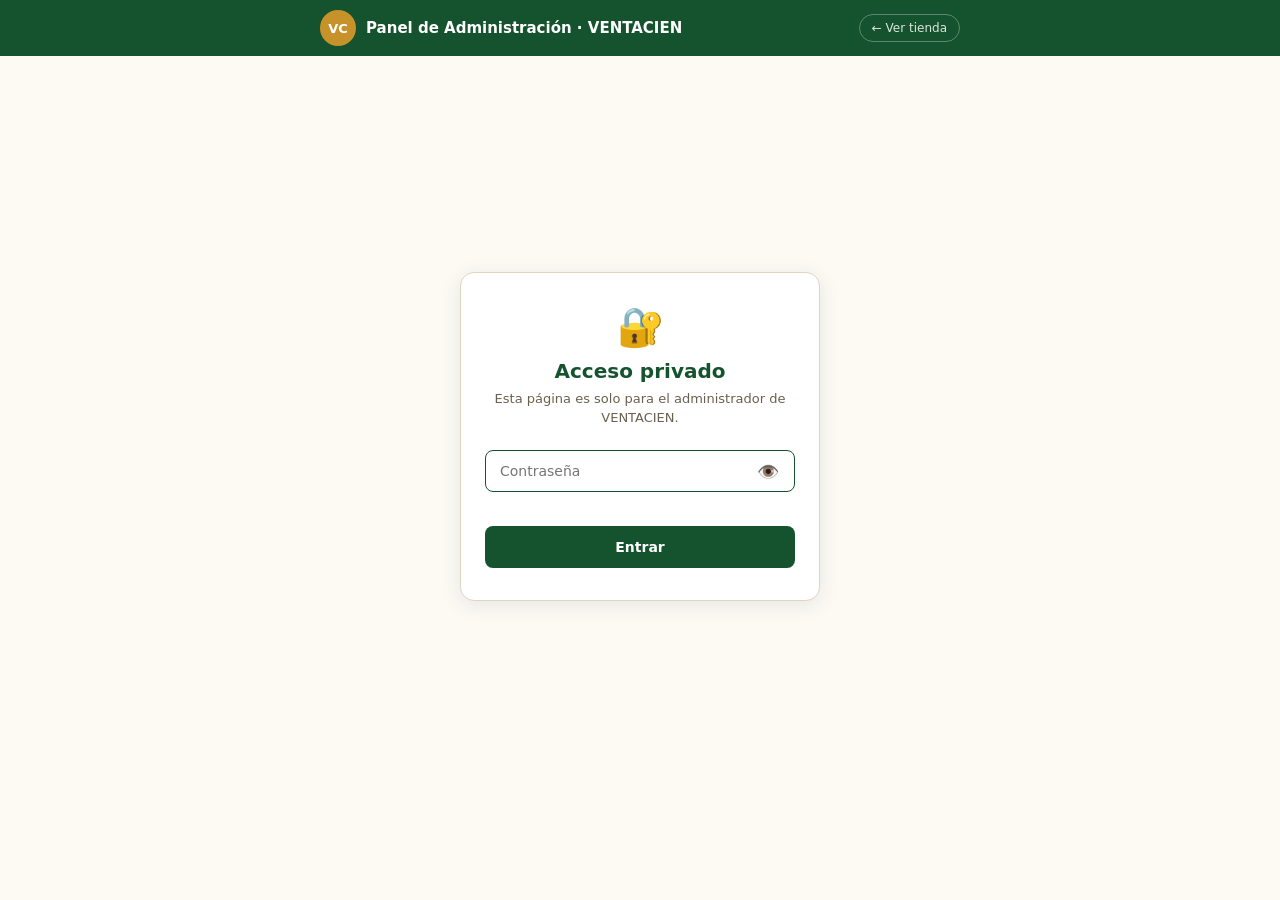
==== commit c0b7e17a: "Add files via upload" ====
--- a/admin-ventacien-seguro-7x9k2.html
+++ b/admin-ventacien-seguro-7x9k2.html
@@ -6,7 +6,7 @@
 <title>Admin · VENTACIEN</title>
 <style>
 :root{
-  --azul:#1a3a5c;--azul2:#2a5080;--dorado:#c8922a;
+  --azul:#14532d;--azul2:#2a5080;--dorado:#c8922a;
   --crema:#fdfaf4;--crema2:#f5efe4;--linea:#e0d5c0;
   --texto:#1e2d1e;--suave:#6b6050;--rojo:#c0392b;--verde:#1a8a4a;--radio:10px;
 }
@@ -124,7 +124,7 @@
 .stat-n{font-size:24px;font-weight:800;color:var(--azul);}
 .stat-l{font-size:11px;color:var(--suave);text-transform:uppercase;letter-spacing:.06em;}
 
-.toast{position:fixed;bottom:20px;left:50%;transform:translateX(-50%);background:#1a3a5c;color:#fff;padding:12px 24px;border-radius:10px;font-weight:600;box-shadow:0 4px 15px rgba(0,0,0,0.3);z-index:999;animation:fadeIn 0.3s;max-width:90%;text-align:center;}
+.toast{position:fixed;bottom:20px;left:50%;transform:translateX(-50%);background:#14532d;color:#fff;padding:12px 24px;border-radius:10px;font-weight:600;box-shadow:0 4px 15px rgba(0,0,0,0.3);z-index:999;animation:fadeIn 0.3s;max-width:90%;text-align:center;}
 @keyframes fadeIn{from{opacity:0;transform:translateY(20px);}to{opacity:1;transform:translateY(0);}}
 </style>
 </head>
@@ -237,23 +237,17 @@
       <label class="lbl">Categoría</label>
       <select class="input" id="campoCategoria">
         <option value="">-- Selecciona una categoría --</option>
-        <option value="electricidad">⚡ Electricidad y Protección</option>
-        <option value="solar">☀️ Energía Solar y Respaldo</option>
-        <option value="moviles">📱 Dispositivos Móviles y Carga Portátil</option>
-        <option value="electrodomesticos">🍳 Electrodomésticos y Cocina</option>
-        <option value="audio">📺 Audio y Televisión</option>
-        <option value="iluminacion">💡 Iluminación</option>
-        <option value="herramientas">🔧 Herramientas</option>
-        <option value="automotriz">🚗 Automotriz y Medición</option>
-        <option value="miscelaneos">🏠 Misceláneos y Hogar</option>
-        <option value="ecoflow">⚡ Ecoflow</option>
-        <option value="motorinas">🛵 Movilidad Eléctrica (Bicis, Patinetas, Motorinas)</option>
-      </select>
+<option value="familiares">👨‍👩‍👧‍👦 Combos Familiares</option>
+<option value="pareja">💑 Combos para Dos</option>
+<option value="navidenos">🎄 Especiales Navideños</option>
+<option value="desayunos">🥞 Desayunos y Meriendas</option>
+<option value="bebidas-postres">🍰 Bebidas y Postres</option>
+</select>
     </div>
 
     <div class="form-group">
       <label class="lbl">Nombre del producto</label>
-      <input type="text" class="input" id="campoNombre" placeholder="Ej: Panel solar 200W monocristalino">
+      <input type="text" class="input" id="campoNombre" placeholder="Ej: 🎄 Combo Familiar (4 personas) 🎄">
     </div>
 
     <div class="form-row">
@@ -346,17 +340,11 @@
 };
 
 const CATS = [
-  {id:"electricidad",nombre:"Electricidad y Protección",ico:"⚡"},
-  {id:"solar",nombre:"Energía Solar y Respaldo",ico:"☀️"},
-  {id:"moviles",nombre:"Dispositivos Móviles y Carga Portátil",ico:"📱"},
-  {id:"electrodomesticos",nombre:"Electrodomésticos y Cocina",ico:"🍳"},
-  {id:"audio",nombre:"Audio y Televisión",ico:"📺"},
-  {id:"iluminacion",nombre:"Iluminación",ico:"💡"},
-  {id:"herramientas",nombre:"Herramientas",ico:"🔧"},
-  {id:"automotriz",nombre:"Automotriz y Medición",ico:"🚗"},
-  {id:"miscelaneos",nombre:"Misceláneos y Hogar",ico:"🏠"},
-  {id:"ecoflow",nombre:"Ecoflow",ico:"⚡"},
-  {id:"motorinas",nombre:"Movilidad Eléctrica",ico:"🛵"},
+{id:"familiares",nombre:"Combos Familiares",ico:"👨‍👩‍👧‍👦"},
+{id:"pareja",nombre:"Combos para Dos",ico:"💑"},
+{id:"navidenos",nombre:"Especiales Navideños",ico:"🎄"},
+{id:"desayunos",nombre:"Desayunos y Meriendas",ico:"🥞"},
+{id:"bebidas-postres",nombre:"Bebidas y Postres",ico:"🍰"}
 ];
 
 let productos=[], editandoId=null, imagenActual="", archivoPendiente=null, archivoNombre="";
@@ -426,7 +414,7 @@
   return `${y}-${m}-${dd}`;
 }
 
-function mostrarToast(msg, color="#1a3a5c"){
+function mostrarToast(msg, color="#14532d"){
   const old = document.querySelector(".toast");
   if(old) old.remove();
   const div = document.createElement("div");
@@ -564,7 +552,7 @@
   const url = URL.createObjectURL(blob);
   const a = document.createElement("a"); a.href = url; a.download = "tasas.json";
   document.body.appendChild(a); a.click(); document.body.removeChild(a); URL.revokeObjectURL(url);
-  mostrarToast("✅ tasas.json descargado · súbelo a GitHub", "#1a3a5c");
+  mostrarToast("✅ tasas.json descargado · súbelo a GitHub", "#14532d");
 });
 
 // ── CONFIGURACIÓN GITHUB ──
@@ -597,7 +585,7 @@
 
 // ── SUBIR IMAGEN A GITHUB ──
 async function subirImagenAGitHub(repo, token, nombreArchivo, blobImagen){
-  const urlBase = `https://api.github.com/repos/${repo}/contents/imagenes/${nombreArchivo}`;
+  const urlBase = `https://api.github.com/repos/${repo}/contents/imagen/${nombreArchivo}`;
   let sha = null;
   try {
     const res = await fetch(urlBase, {
@@ -699,7 +687,7 @@
 
   try {
     if(archivoPendiente && archivoNombre){
-      mostrarToast("⏳ Subiendo imagen pendiente...", "#1a3a5c");
+      mostrarToast("⏳ Subiendo imagen pendiente...", "#14532d");
       try {
         await subirImagenAGitHub(repo, token, archivoNombre, archivoPendiente);
         archivoPendiente = null;
@@ -710,7 +698,7 @@
       }
     }
 
-    mostrarToast("⏳ Publicando productos.json...", "#1a3a5c");
+    mostrarToast("⏳ Publicando productos.json...", "#14532d");
     const contenido = JSON.stringify(productos, null, 2);
     const sha = await obtenerSHAArchivo(repo, token, "productos.json");
     await actualizarArchivoEnRepo(repo, token, "productos.json", contenido, sha);
@@ -1067,7 +1055,7 @@
   }
 
   archivoNombre=generarNombreImagen(nombre, precio, "jpg");
-  imagenActual=`imagenes/${archivoNombre}`;
+  imagenActual=`imagen/${archivoNombre}`;
   archivoPendiente=blobJpeg;
   const reader=new FileReader();
   reader.onload=()=>{
@@ -1075,7 +1063,7 @@
     actualizarPreview();
   };
   reader.readAsDataURL(blobJpeg);
-  av.innerHTML=`📌 Nombre exacto para subir a la carpeta <code>imagenes/</code>:<br><code>${archivoNombre}</code><br><small>La foto se convirtió automáticamente a JPG.</small><br><button class="btn-dl-foto" id="btnDlFoto">⬇ Descargar foto renombrada</button>`;
+  av.innerHTML=`📌 Nombre exacto para subir a la carpeta <code>imagen/</code>:<br><code>${archivoNombre}</code><br><small>La foto se convirtió automáticamente a JPG.</small><br><button class="btn-dl-foto" id="btnDlFoto">⬇ Descargar foto renombrada</button>`;
   document.getElementById("btnDlFoto").addEventListener("click",()=>{
     if(!archivoPendiente) return;
     const url=URL.createObjectURL(archivoPendiente);
@@ -1158,7 +1146,7 @@
     const {repo, token} = obtenerConfigGit();
     if(repo && token){
       try {
-        mostrarToast("⏳ Subiendo imagen a GitHub...", "#1a3a5c");
+        mostrarToast("⏳ Subiendo imagen a GitHub...", "#14532d");
         await subirImagenAGitHub(repo, token, archivoNombre, archivoPendiente);
         mostrarToast("✅ Imagen subida correctamente", "#1a8a4a");
         archivoPendiente = null;
@@ -1180,9 +1168,9 @@
   renderLista();
 
   if (hayRebaja) {
-    mostrarToast(`✅ Producto guardado · Rebaja activa por 7 días`, "#1a3a5c");
+    mostrarToast(`✅ Producto guardado · Rebaja activa por 7 días`, "#14532d");
   } else {
-    mostrarToast("✅ Producto guardado en local", "#1a3a5c");
+    mostrarToast("✅ Producto guardado en local", "#14532d");
   }
 });
 
@@ -1196,7 +1184,7 @@
   const url=URL.createObjectURL(blob);
   const a=document.createElement("a"); a.href=url; a.download="productos.json";
   document.body.appendChild(a); a.click(); document.body.removeChild(a); URL.revokeObjectURL(url);
-  alert(`✅ Descargado ${productos.length} productos.\n\n1. Sube el archivo productos.json a GitHub (reemplaza el viejo).\n2. Sube las fotos nuevas a la carpeta imagenes/.\n3. Recarga la tienda con Ctrl+F5 para ver los cambios.`);
+  alert(`✅ Descargado ${productos.length} productos.\n\n1. Sube el archivo productos.json a GitHub (reemplaza el viejo).\n2. Sube las fotos nuevas a la carpeta imagen/.\n3. Recarga la tienda con Ctrl+F5 para ver los cambios.`);
 });
 
 // LIMPIEZA DE SERVICE WORKER
